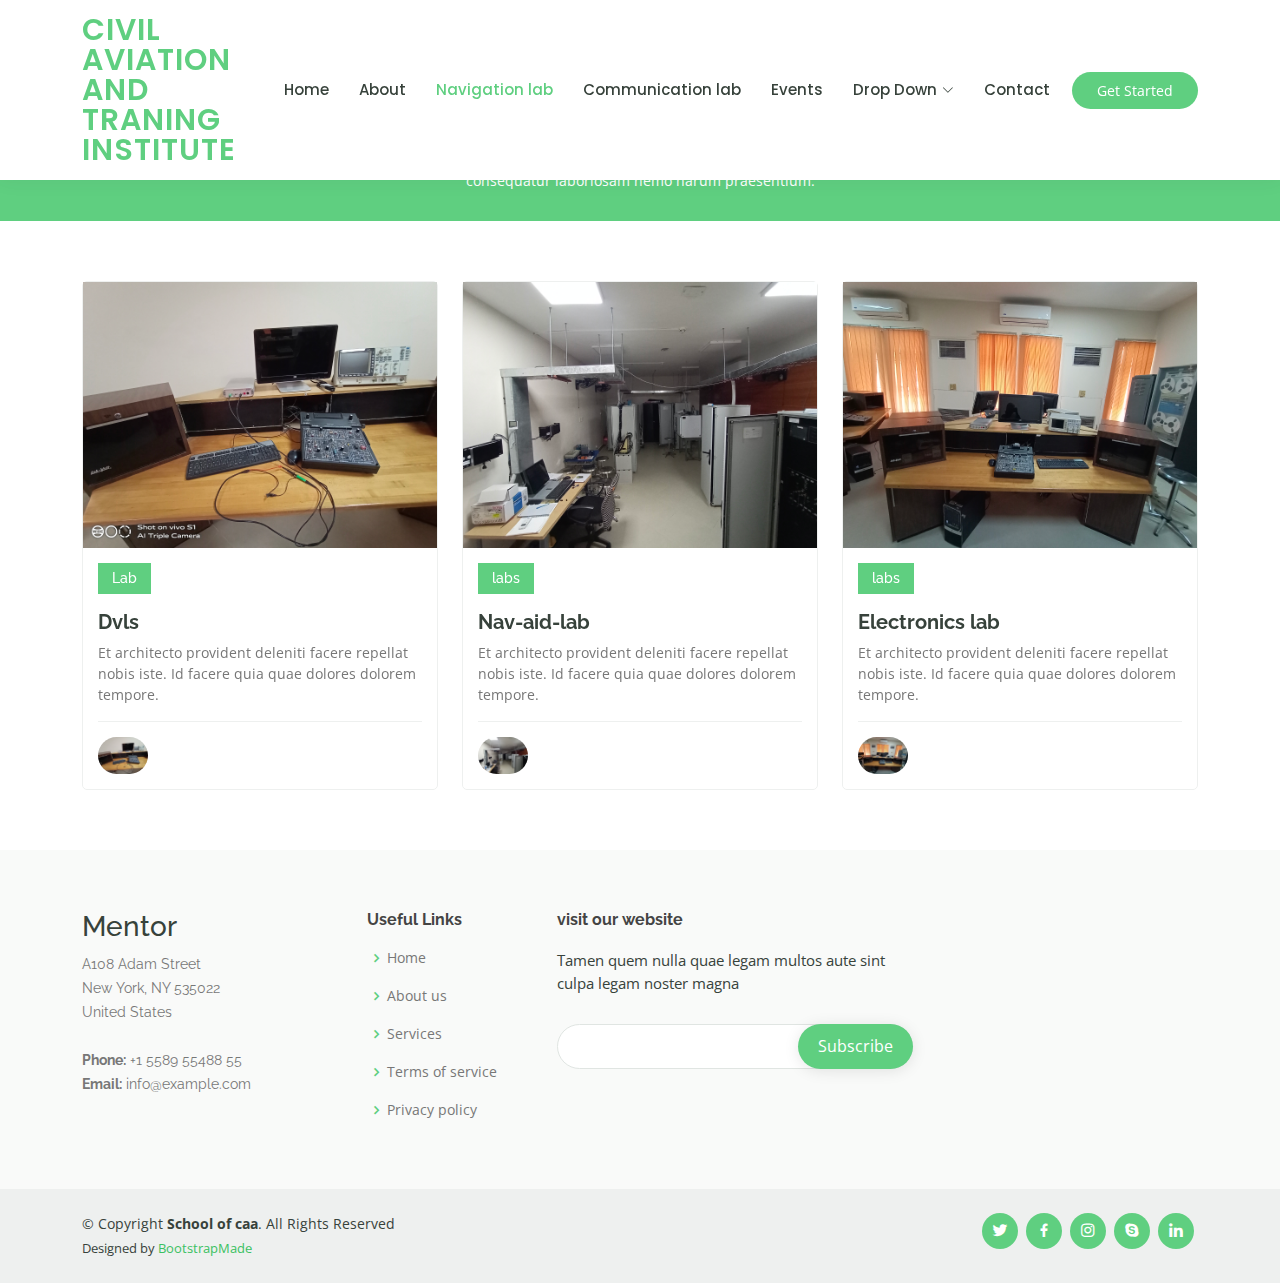
==== courses.html @ 95ac9f38 "create index.html" ====
<!DOCTYPE html>
<html lang="en">

<head>
  <meta charset="utf-8">
  <meta content="width=device-width, initial-scale=1.0" name="viewport">

  <title>Courses - Mentor Bootstrap Template</title>
  <meta content="" name="description">
  <meta content="" name="keywords">

  <!-- Favicons -->
  <link href="assets/img/Nav-aid lab.jpg" rel="icon">
  <link href="assets/img/lab.jpg" rel="apple-touch-icon">

  <!-- Google Fonts -->
  <link href="https://fonts.googleapis.com/css?family=Open+Sans:300,300i,400,400i,600,600i,700,700i|Raleway:300,300i,400,400i,500,500i,600,600i,700,700i|Poppins:300,300i,400,400i,500,500i,600,600i,700,700i" rel="stylesheet">

  <!-- Vendor CSS Files -->
  <link href="assets/vendor/animate.css/animate.min.css" rel="stylesheet">
  <link href="assets/vendor/aos/aos.css" rel="stylesheet">
  <link href="assets/vendor/bootstrap/css/bootstrap.min.css" rel="stylesheet">
  <link href="assets/vendor/bootstrap-icons/bootstrap-icons.css" rel="stylesheet">
  <link href="assets/vendor/boxicons/css/boxicons.min.css" rel="stylesheet">
  <link href="assets/vendor/remixicon/remixicon.css" rel="stylesheet">
  <link href="assets/vendor/swiper/swiper-bundle.min.css" rel="stylesheet">

  <!-- Template Main CSS File -->
  <link href="assets/css/style.css" rel="stylesheet">

  <!-- =======================================================
  * Template Name: Mentor
  * Updated: Mar 10 2023 with Bootstrap v5.2.3
  * Template URL: https://bootstrapmade.com/mentor-free-education-bootstrap-theme/
  * Author: BootstrapMade.com
  * License: https://bootstrapmade.com/license/
  ======================================================== -->
</head>

<body>

  <!-- ======= Header ======= -->
  <header id="header" class="fixed-top">
    <div class="container d-flex align-items-center">

      <h1 class="logo me-auto"><a href="index.html">Civil Aviation And Traning Institute</a></h1>
      <!-- Uncomment below if you prefer to use an image logo -->
      <!-- <a href="index.html" class="logo me-auto"><img src="assets/img/logo.png" alt="" class="img-fluid"></a>-->

      <nav id="navbar" class="navbar order-last order-lg-0">
        <ul>
          <li><a href="index.html">Home</a></li>
          <li><a href="about.html">About</a></li>
          <li><a class="active" href="courses.html">Navigation lab</a></li>
          <li><a href="trainers.html">Communication lab</a></li>
          <li><a href="events.html">Events</a></li>
         

          <li class="dropdown"><a href="#"><span>Drop Down</span> <i class="bi bi-chevron-down"></i></a>
            <ul>
              <li><a href="#">Drop Down 1</a></li>
              <li class="dropdown"><a href="#"><span>Deep Drop Down</span> <i class="bi bi-chevron-right"></i></a>
                <ul>
                  <li><a href="#">Deep Drop Down 1</a></li>
                  <li><a href="#">Deep Drop Down 2</a></li>
                  <li><a href="#">Deep Drop Down 3</a></li>
                  <li><a href="#">Deep Drop Down 4</a></li>
                  <li><a href="#">Deep Drop Down 5</a></li>
                </ul>
              </li>
              <li><a href="#">Drop Down 2</a></li>
              <li><a href="#">Drop Down 3</a></li>
              <li><a href="#">Drop Down 4</a></li>
            </ul>
          </li>
          <li><a href="contact.html">Contact</a></li>
        </ul>
        <i class="bi bi-list mobile-nav-toggle"></i>
      </nav><!-- .navbar -->

      <a href="courses.html" class="get-started-btn">Get Started</a>

    </div>
  </header><!-- End Header -->

  <main id="main" data-aos="fade-in">

    <!-- ======= Breadcrumbs ======= -->
    <div class="breadcrumbs">
      <div class="container">
        <h2>School of Electronics and IT Engineering</h2>
        <p>Est dolorum ut non facere possimus quibusdam eligendi voluptatem. Quia id aut similique quia voluptas sit quaerat debitis. Rerum omnis ipsam aperiam consequatur laboriosam nemo harum praesentium. </p>
      </div>
    </div><!-- End Breadcrumbs -->

    <!-- ======= Courses Section ======= -->
    <section id="courses" class="courses">
      <div class="container" data-aos="fade-up">

        <div class="row" data-aos="zoom-in" data-aos-delay="100">

          <div class="col-lg-4 col-md-6 d-flex align-items-stretch">
            <div class="course-item">
              <img src="assets/img/lab.jpg" class="img-fluid" alt="...">
              <div class="course-content">
                <div class="d-flex justify-content-between align-items-center mb-3">
                  <h4>Lab</h4>
                  
                </div>

                <h3><a href="course-details.html">Dvls</a></h3>
                <p>Et architecto provident deleniti facere repellat nobis iste. Id facere quia quae dolores dolorem tempore.</p>
                <div class="trainer d-flex justify-content-between align-items-center">
                  <div class="trainer-profile d-flex align-items-center">
                    <img src="assets/img/lab.jpg" class="img-fluid" alt="">
                   
                  </div>
                 
                </div>
              </div>
            </div>
          </div> <!-- End Course Item-->

          <div class="col-lg-4 col-md-6 d-flex align-items-stretch mt-4 mt-md-0">
            <div class="course-item">
              <img src="assets/img/Nav-aid lab.jpg" class="img-fluid" alt="...">
              <div class="course-content">
                <div class="d-flex justify-content-between align-items-center mb-3">
                  <h4>labs</h4>
                  
                </div>

                <h3><a href="course-details.html">Nav-aid-lab</a></h3>
                <p>Et architecto provident deleniti facere repellat nobis iste. Id facere quia quae dolores dolorem tempore.</p>
                <div class="trainer d-flex justify-content-between align-items-center">
                  <div class="trainer-profile d-flex align-items-center">
                    <img src="assets/img/Nav-aid lab.jpg" class="img-fluid" alt="...">
                   
                  </div>
                 
                </div>
              </div>
            </div>
          </div> <!-- End Course Item-->

          <div class="col-lg-4 col-md-6 d-flex align-items-stretch mt-4 mt-lg-0">
            <div class="course-item">
              <img src="assets/img/IMG_20230523_095212.jpg" class="img-fluid" alt="...">
              <div class="course-content">
                <div class="d-flex justify-content-between align-items-center mb-3">
                  <h4>labs</h4>
                  
                </div>

                <h3><a href="course-details.html">Electronics lab</a></h3>
                <p>Et architecto provident deleniti facere repellat nobis iste. Id facere quia quae dolores dolorem tempore.</p>
                <div class="trainer d-flex justify-content-between align-items-center">
                  <div class="trainer-profile d-flex align-items-center">
                    <img src="assets/img/IMG_20230523_095212.jpg" class="img-fluid" alt="">
                   
                  </div>
                  
                  </div>
                </div>
              </div>
            </div>
          </div> <!-- End Course Item-->

        </div>

      </div>
    </section><!-- End Courses Section -->

  </main><!-- End #main -->

  <!-- ======= Footer ======= -->
  <footer id="footer">

    <div class="footer-top">
      <div class="container">
        <div class="row">

          <div class="col-lg-3 col-md-6 footer-contact">
            <h3>Mentor</h3>
            <p>
              A108 Adam Street <br>
              New York, NY 535022<br>
              United States <br><br>
              <strong>Phone:</strong> +1 5589 55488 55<br>
              <strong>Email:</strong> info@example.com<br>
            </p>
          </div>

          <div class="col-lg-2 col-md-6 footer-links">
            <h4>Useful Links</h4>
            <ul>
              <li><i class="bx bx-chevron-right"></i> <a href="#">Home</a></li>
              <li><i class="bx bx-chevron-right"></i> <a href="#">About us</a></li>
              <li><i class="bx bx-chevron-right"></i> <a href="#">Services</a></li>
              <li><i class="bx bx-chevron-right"></i> <a href="#">Terms of service</a></li>
              <li><i class="bx bx-chevron-right"></i> <a href="#">Privacy policy</a></li>
            </ul>
          </div>

       

          <div class="col-lg-4 col-md-6 footer-newsletter">
            <h4>visit our website</h4>
            <p>Tamen quem nulla quae legam multos aute sint culpa legam noster magna</p>
            <form action="" method="post">
              <input type="email" name="email"><input type="submit" value="Subscribe">
            </form>
          </div>

        </div>
      </div>
    </div>

    <div class="container d-md-flex py-4">

      <div class="me-md-auto text-center text-md-start">
        <div class="copyright">
          &copy; Copyright <strong><span>School of caa</span></strong>. All Rights Reserved
        </div>
        <div class="credits">
          <!-- All the links in the footer should remain intact. -->
          <!-- You can delete the links only if you purchased the pro version. -->
          <!-- Licensing information: https://bootstrapmade.com/license/ -->
          <!-- Purchase the pro version with working PHP/AJAX contact form: https://bootstrapmade.com/mentor-free-education-bootstrap-theme/ -->
          Designed by <a href="https://bootstrapmade.com/">BootstrapMade</a>
        </div>
      </div>
      <div class="social-links text-center text-md-right pt-3 pt-md-0">
        <a href="#" class="twitter"><i class="bx bxl-twitter"></i></a>
        <a href="#" class="facebook"><i class="bx bxl-facebook"></i></a>
        <a href="#" class="instagram"><i class="bx bxl-instagram"></i></a>
        <a href="#" class="google-plus"><i class="bx bxl-skype"></i></a>
        <a href="#" class="linkedin"><i class="bx bxl-linkedin"></i></a>
      </div>
    </div>
  </footer><!-- End Footer -->

  <div id="preloader"></div>
  <a href="#" class="back-to-top d-flex align-items-center justify-content-center"><i class="bi bi-arrow-up-short"></i></a>

  <!-- Vendor JS Files -->
  <script src="assets/vendor/purecounter/purecounter_vanilla.js"></script>
  <script src="assets/vendor/aos/aos.js"></script>
  <script src="assets/vendor/bootstrap/js/bootstrap.bundle.min.js"></script>
  <script src="assets/vendor/swiper/swiper-bundle.min.js"></script>
  <script src="assets/vendor/php-email-form/validate.js"></script>

  <!-- Template Main JS File -->
  <script src="assets/js/main.js"></script>

</body>

</html>
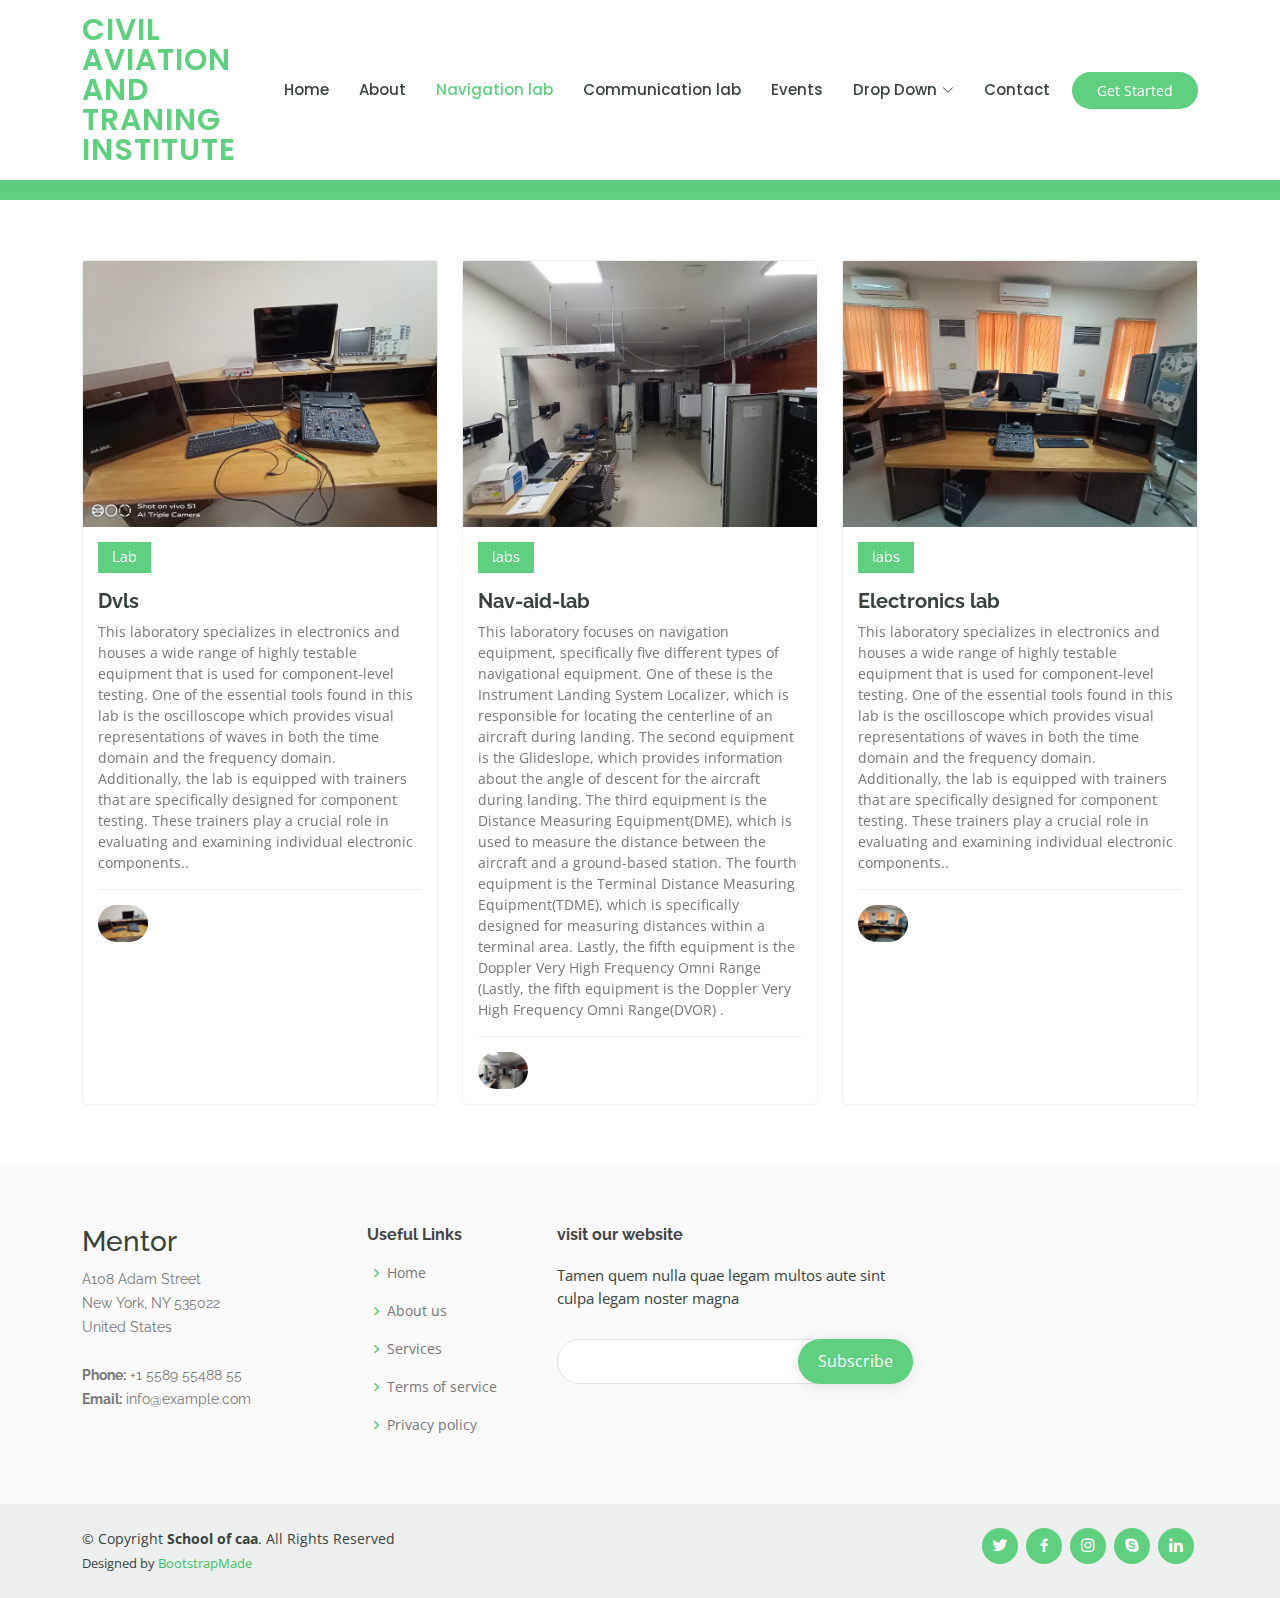
==== commit 9d1324be: "Update courses.html" ====
--- a/courses.html
+++ b/courses.html
@@ -89,7 +89,8 @@
     <div class="breadcrumbs">
       <div class="container">
         <h2>School of Electronics and IT Engineering</h2>
-        <p>Est dolorum ut non facere possimus quibusdam eligendi voluptatem. Quia id aut similique quia voluptas sit quaerat debitis. Rerum omnis ipsam aperiam consequatur laboriosam nemo harum praesentium. </p>
+        <p>These lab focus on the Navigation related information 
+  </p>
       </div>
     </div><!-- End Breadcrumbs -->
 
@@ -109,7 +110,10 @@
                 </div>
 
                 <h3><a href="course-details.html">Dvls</a></h3>
-                <p>Et architecto provident deleniti facere repellat nobis iste. Id facere quia quae dolores dolorem tempore.</p>
+                <p>This laboratory specializes in electronics and houses a wide range of highly testable equipment that is used for component-level testing. 
+One of the essential tools found in this lab is the oscilloscope which provides visual representations of waves in both the time domain
+ and the frequency domain. Additionally, the lab is equipped with trainers that are specifically designed for component testing.
+These trainers play a crucial role in evaluating and examining individual electronic components..</p>
                 <div class="trainer d-flex justify-content-between align-items-center">
                   <div class="trainer-profile d-flex align-items-center">
                     <img src="assets/img/lab.jpg" class="img-fluid" alt="">
@@ -131,7 +135,13 @@
                 </div>
 
                 <h3><a href="course-details.html">Nav-aid-lab</a></h3>
-                <p>Et architecto provident deleniti facere repellat nobis iste. Id facere quia quae dolores dolorem tempore.</p>
+                <p>This laboratory focuses on navigation equipment, specifically five different types of navigational equipment. 
+One of these is the Instrument Landing System Localizer, which is responsible for locating the centerline of an aircraft during landing.
+ The second equipment is the Glideslope, which provides information about the angle of descent for the aircraft during landing. 
+The third equipment is the Distance Measuring Equipment(DME), which is used to measure the distance between the aircraft and a ground-based station.
+The fourth equipment is the Terminal Distance Measuring Equipment(TDME), which is specifically designed for measuring distances within a terminal area.
+Lastly, the fifth equipment is the Doppler Very High Frequency Omni Range (Lastly, the fifth equipment is the Doppler Very High Frequency Omni Range(DVOR) 
+ .</p>
                 <div class="trainer d-flex justify-content-between align-items-center">
                   <div class="trainer-profile d-flex align-items-center">
                     <img src="assets/img/Nav-aid lab.jpg" class="img-fluid" alt="...">
@@ -153,7 +163,10 @@
                 </div>
 
                 <h3><a href="course-details.html">Electronics lab</a></h3>
-                <p>Et architecto provident deleniti facere repellat nobis iste. Id facere quia quae dolores dolorem tempore.</p>
+                <p>This laboratory specializes in electronics and houses a wide range of highly testable equipment that is used for component-level testing. 
+One of the essential tools found in this lab is the oscilloscope which provides visual representations of waves in both the time domain
+ and the frequency domain. Additionally, the lab is equipped with trainers that are specifically designed for component testing.
+These trainers play a crucial role in evaluating and examining individual electronic components..</p>
                 <div class="trainer d-flex justify-content-between align-items-center">
                   <div class="trainer-profile d-flex align-items-center">
                     <img src="assets/img/IMG_20230523_095212.jpg" class="img-fluid" alt="">
@@ -255,4 +268,4 @@
 
 </body>
 
-</html>+</html>
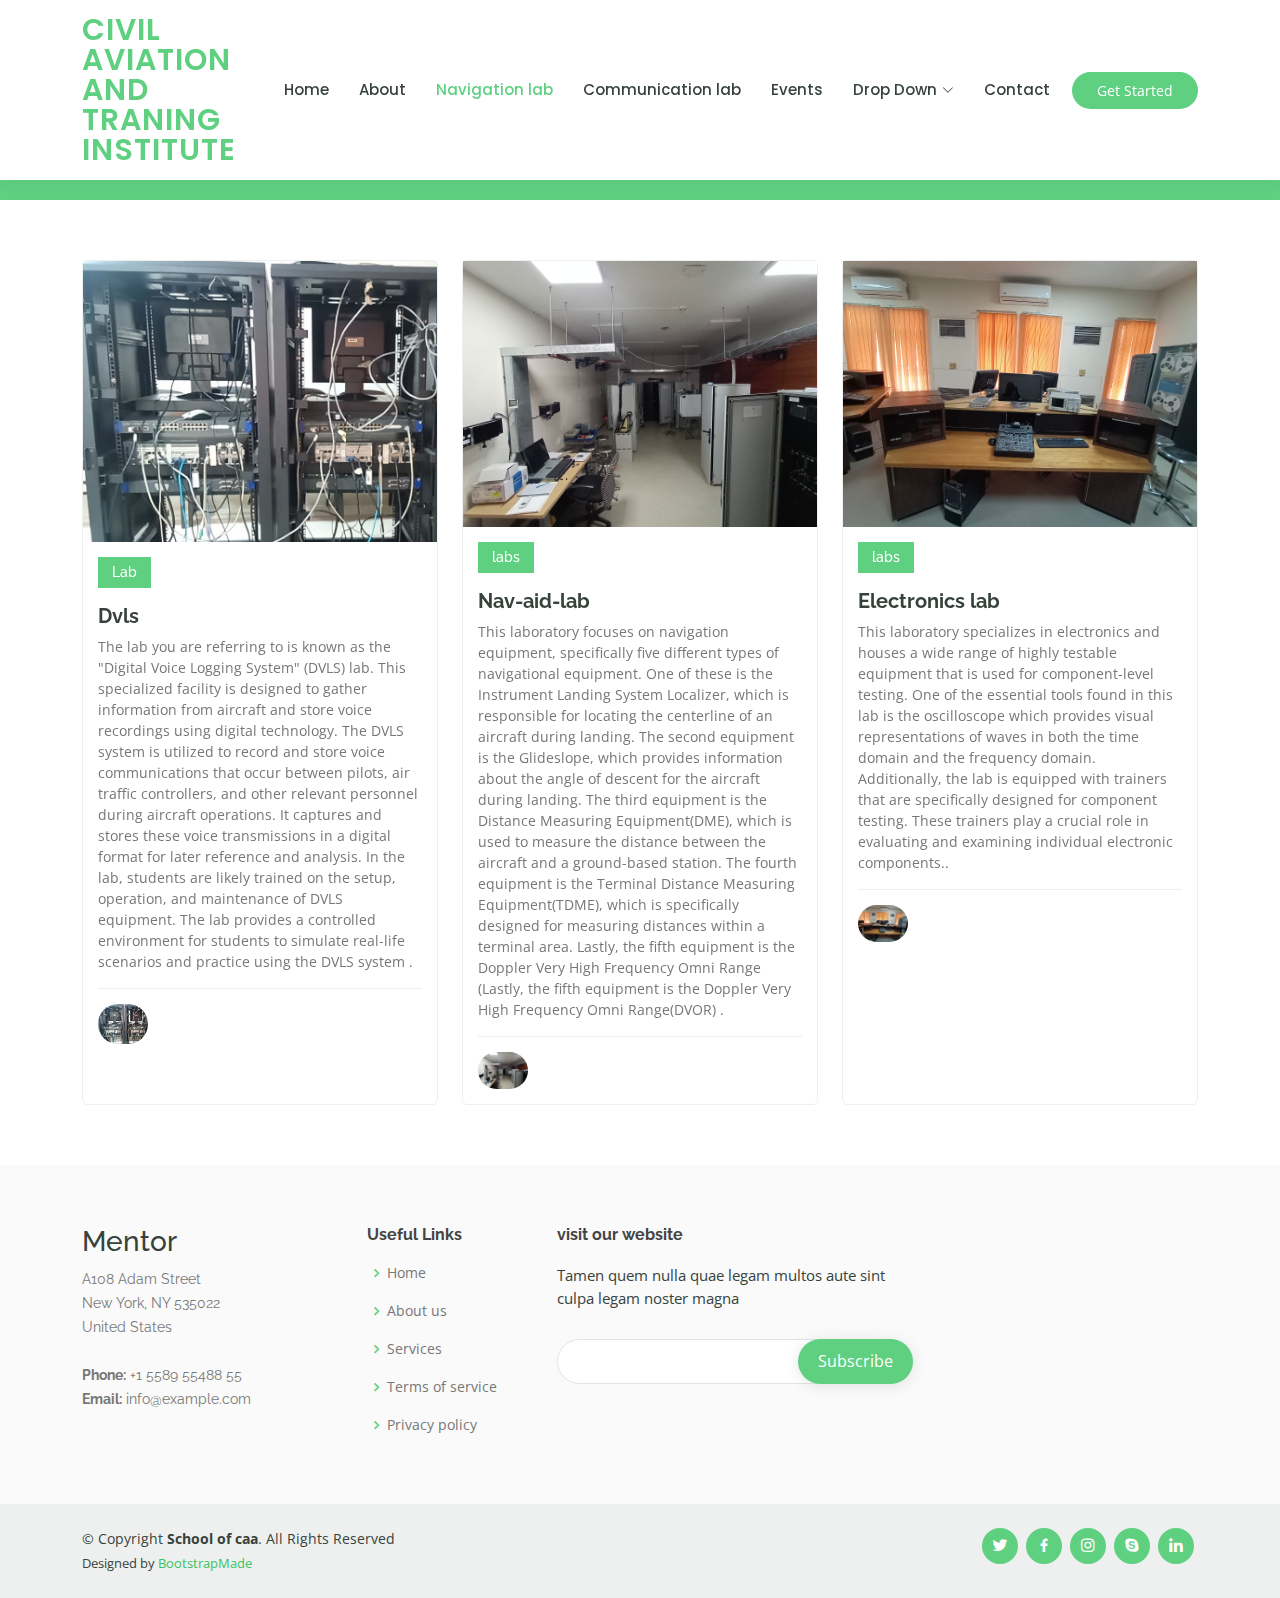
==== commit 4a1a9c32: "Update courses.html" ====
--- a/courses.html
+++ b/courses.html
@@ -102,7 +102,7 @@
 
           <div class="col-lg-4 col-md-6 d-flex align-items-stretch">
             <div class="course-item">
-              <img src="assets/img/lab.jpg" class="img-fluid" alt="...">
+              <img src="assets/img/dvls3.jpg" class="img-fluid" alt="...">
               <div class="course-content">
                 <div class="d-flex justify-content-between align-items-center mb-3">
                   <h4>Lab</h4>
@@ -110,13 +110,15 @@
                 </div>
 
                 <h3><a href="course-details.html">Dvls</a></h3>
-                <p>This laboratory specializes in electronics and houses a wide range of highly testable equipment that is used for component-level testing. 
-One of the essential tools found in this lab is the oscilloscope which provides visual representations of waves in both the time domain
- and the frequency domain. Additionally, the lab is equipped with trainers that are specifically designed for component testing.
-These trainers play a crucial role in evaluating and examining individual electronic components..</p>
+                <p>The lab you are referring to is known as the "Digital Voice Logging System" (DVLS) lab. This specialized facility is designed to 
+gather information from aircraft and store voice recordings using digital technology.
+The DVLS system is utilized to record and store voice communications that occur between pilots, air traffic controllers, and other relevant personnel
+during aircraft operations. It captures and stores these voice transmissions in a digital format for later reference and analysis.
+In the lab, students are likely trained on the setup, operation, and maintenance of DVLS equipment. 
+The lab provides a controlled environment for students to simulate real-life scenarios and practice using the DVLS system .</p>
                 <div class="trainer d-flex justify-content-between align-items-center">
                   <div class="trainer-profile d-flex align-items-center">
-                    <img src="assets/img/lab.jpg" class="img-fluid" alt="">
+                    <img src="assets/img/dvls3.jpg" class="img-fluid" alt="">
                    
                   </div>
                  
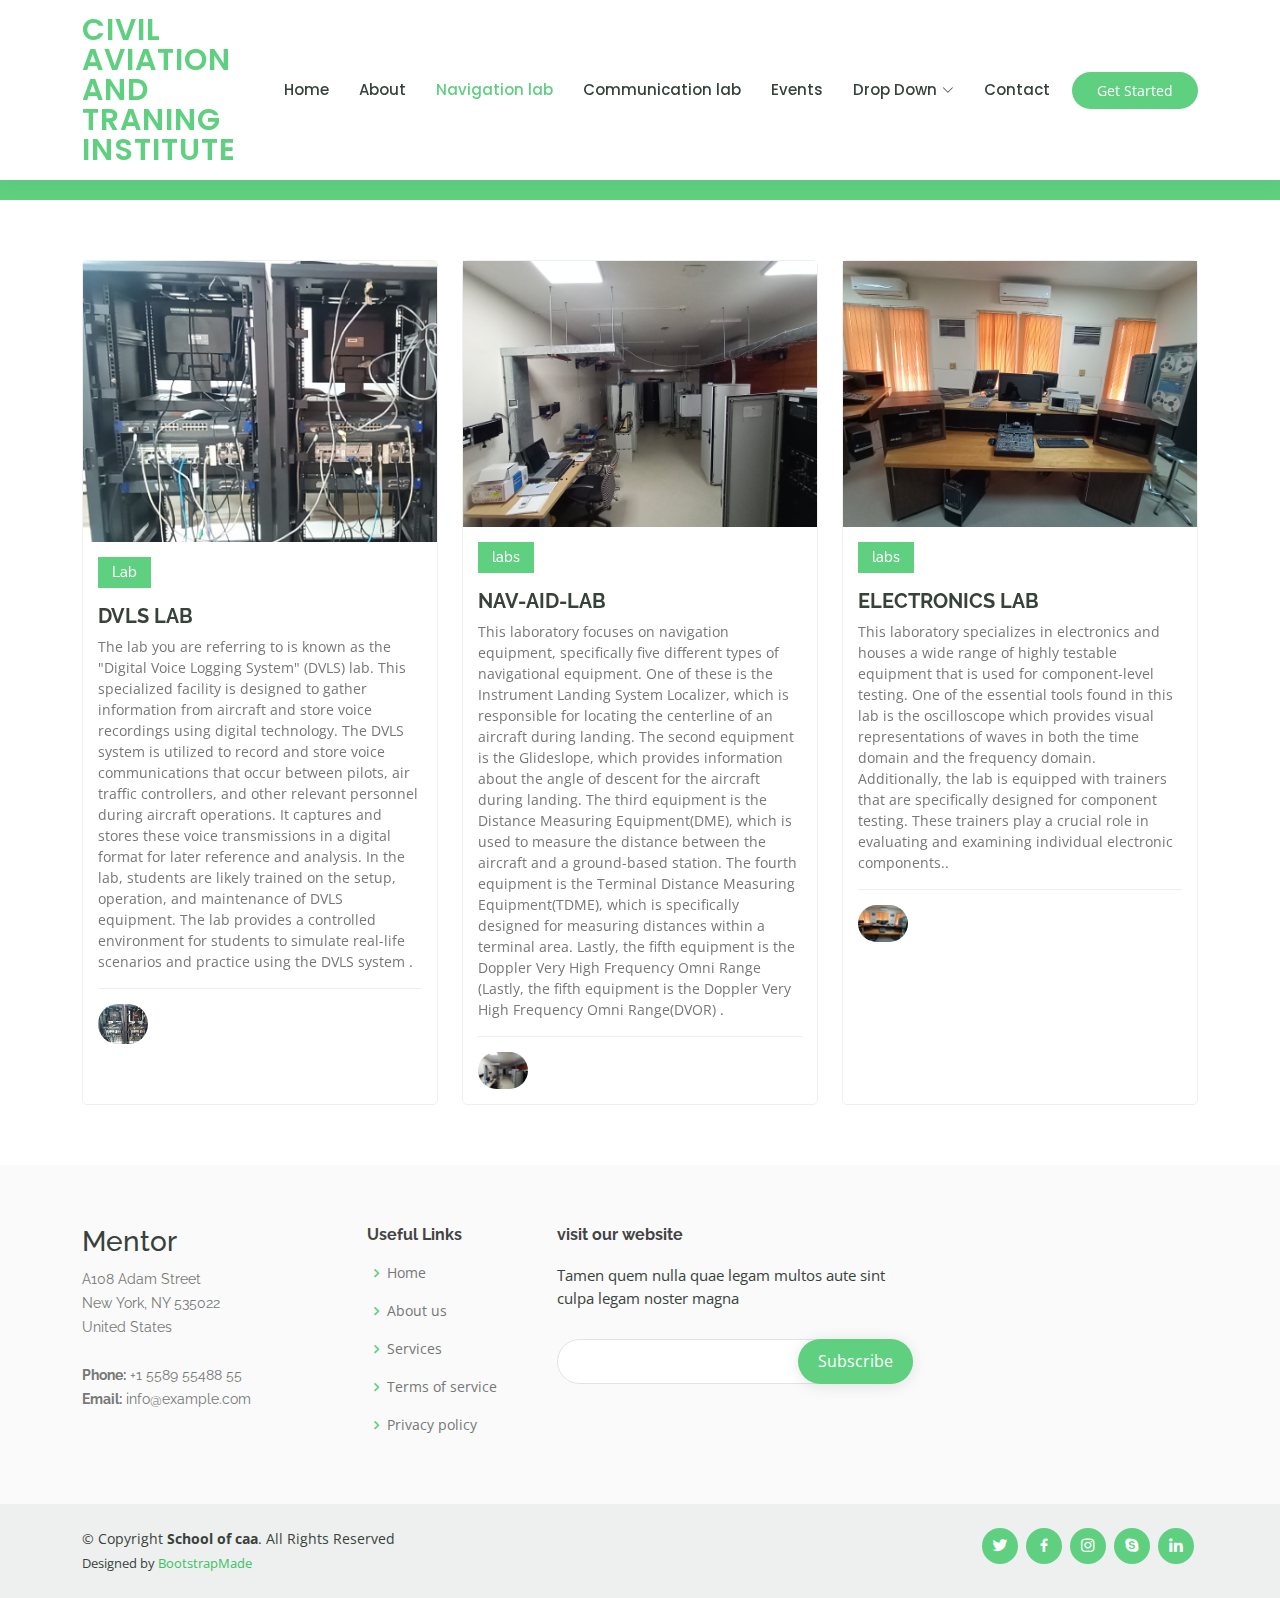
==== commit 3e6cc5a7: "Update courses.html" ====
--- a/courses.html
+++ b/courses.html
@@ -109,7 +109,7 @@
                   
                 </div>
 
-                <h3><a href="course-details.html">Dvls</a></h3>
+                <h3><a href="course-details.html">DVLS LAB</a></h3>
                 <p>The lab you are referring to is known as the "Digital Voice Logging System" (DVLS) lab. This specialized facility is designed to 
 gather information from aircraft and store voice recordings using digital technology.
 The DVLS system is utilized to record and store voice communications that occur between pilots, air traffic controllers, and other relevant personnel
@@ -136,7 +136,7 @@
                   
                 </div>
 
-                <h3><a href="course-details.html">Nav-aid-lab</a></h3>
+                <h3><a href="course-details.html">NAV-AID-LAB</a></h3>
                 <p>This laboratory focuses on navigation equipment, specifically five different types of navigational equipment. 
 One of these is the Instrument Landing System Localizer, which is responsible for locating the centerline of an aircraft during landing.
  The second equipment is the Glideslope, which provides information about the angle of descent for the aircraft during landing. 
@@ -164,7 +164,7 @@
                   
                 </div>
 
-                <h3><a href="course-details.html">Electronics lab</a></h3>
+                <h3><a href="course-details.html">ELECTRONICS LAB</a></h3>
                 <p>This laboratory specializes in electronics and houses a wide range of highly testable equipment that is used for component-level testing. 
 One of the essential tools found in this lab is the oscilloscope which provides visual representations of waves in both the time domain
  and the frequency domain. Additionally, the lab is equipped with trainers that are specifically designed for component testing.
